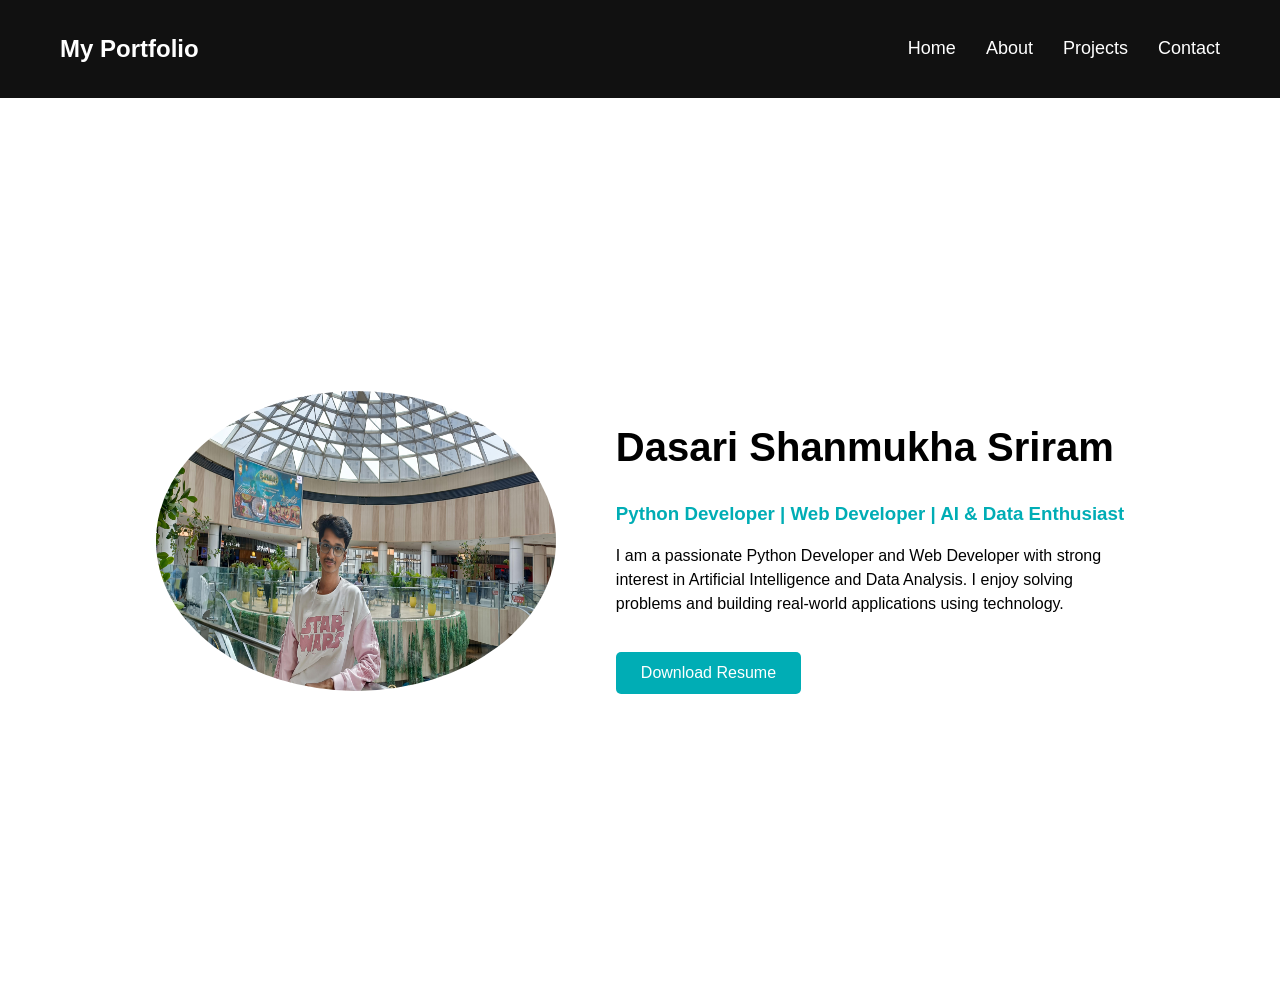
==== index.html @ 57e98893 "Initial commit - Portfolio Website" ====
<!DOCTYPE html>
<html lang="en">

<head>
    <title>Shanmukha Sriram Portfolio</title>
    <link rel="stylesheet" href="style.css">
</head>

<body>

<header>

    <h2 class="logo">My Portfolio</h2>

    <nav>
        <ul>
            <li><a href="./index.html">Home</a></li>
            <li><a href="./about.html">About</a></li>
            <li><a href="./projects.html">Projects</a></li>
            <li><a href="./contact.html">Contact</a></li>
        </ul>
    </nav>

</header>


<section class="home">

    <div class="image">
        <img src="./IMG_20260303_222539.jpg.jpeg" alt="profile image">
    </div>

    <div class="content">

        <h1>Dasari Shanmukha Sriram</h1>

        <h3>Python Developer | Web Developer | AI & Data Enthusiast</h3>

        <p>
            I am a passionate Python Developer and Web Developer with strong
            interest in Artificial Intelligence and Data Analysis. I enjoy
            solving problems and building real-world applications using technology.
        </p>

        <a href="./Shanmuukha_Sriram.pdf" download class="btn">Download Resume</a>

    </div>

</section>

</body>
</html>
---- style.css ----
body{
    margin:0;
    font-family:Arial, Helvetica, sans-serif;
}


/* HEADER */

header{
    display:flex;
    justify-content:space-between;
    align-items:center;
    background:#111;
    color:white;
    padding:15px 60px;
}

.logo{
    font-size:24px;
}

nav ul{
    list-style:none;
    display:flex;
}

nav ul li{
    margin-left:30px;
}

nav ul li a{
    text-decoration:none;
    color:white;
    font-size:18px;
    transition:0.3s;
}

nav ul li a:hover{
    color:#00adb5;
}


/* HOME SECTION */

.home{
    display:flex;
    align-items:center;
    justify-content:center;
    height:90vh;
    padding:40px;
}


.image img{
    height: 300px;
    width:400px;
    border-radius:50%;
    margin-right:60px;
}


.content h1{
    font-size:40px;
}

.content h3{
    color:#00adb5;
}

.content p{
    max-width:500px;
    line-height:1.5;
}


/* BUTTON */

.btn{
    display:inline-block;
    margin-top:20px;
    padding:12px 25px;
    background:#00adb5;
    color:white;
    text-decoration:none;
    border-radius:5px;
    font-size:16px;
}

.btn:hover{
    background:#007b80;
}
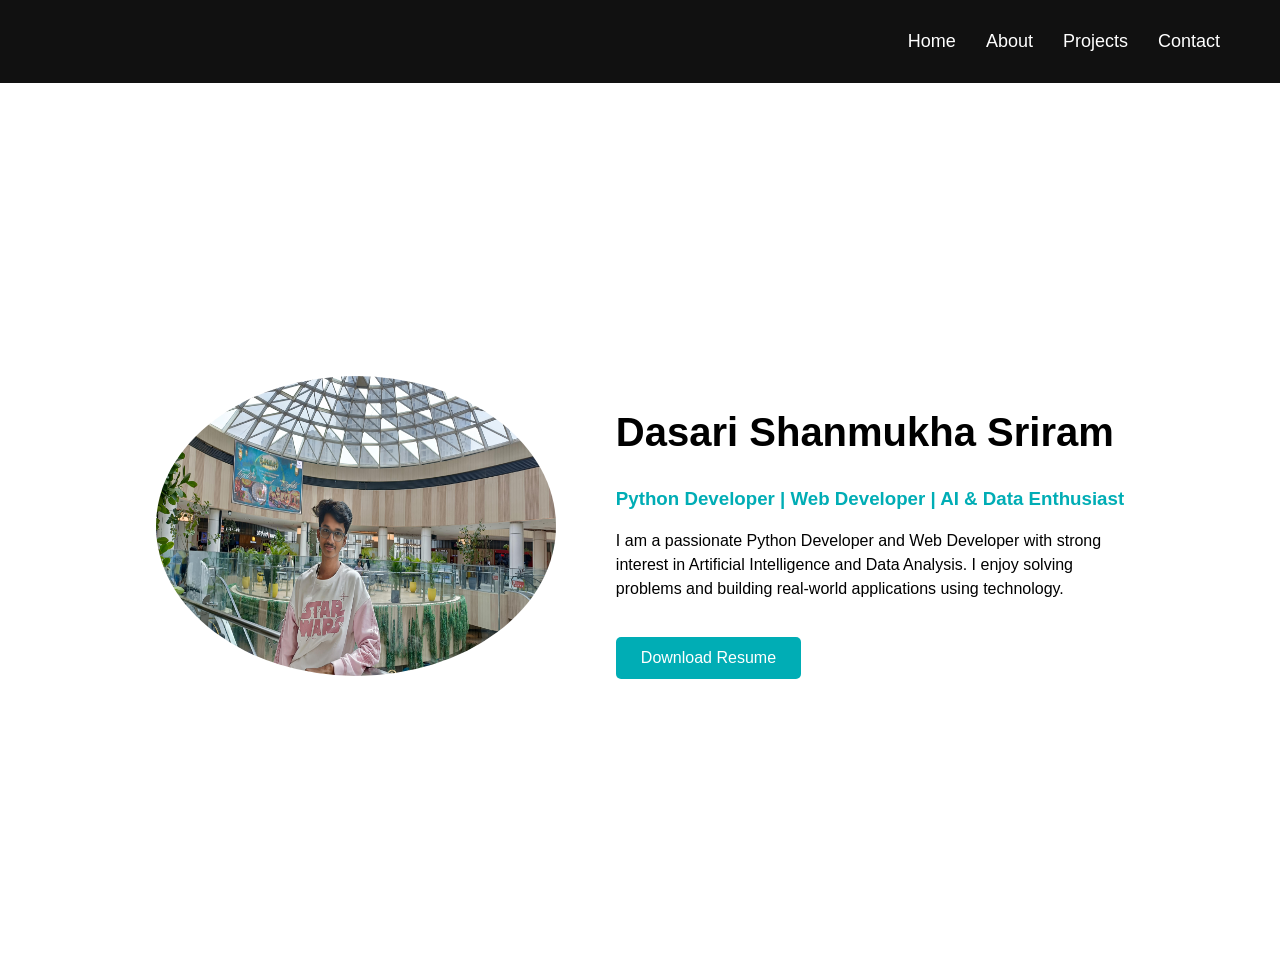
==== commit 0b3be187: "msg" ====
--- a/index.html
+++ b/index.html
@@ -10,7 +10,7 @@
 
 <header>
 
-    <h2 class="logo">My Portfolio</h2>
+    <h2 class="logo"></h2>
 
     <nav>
         <ul>
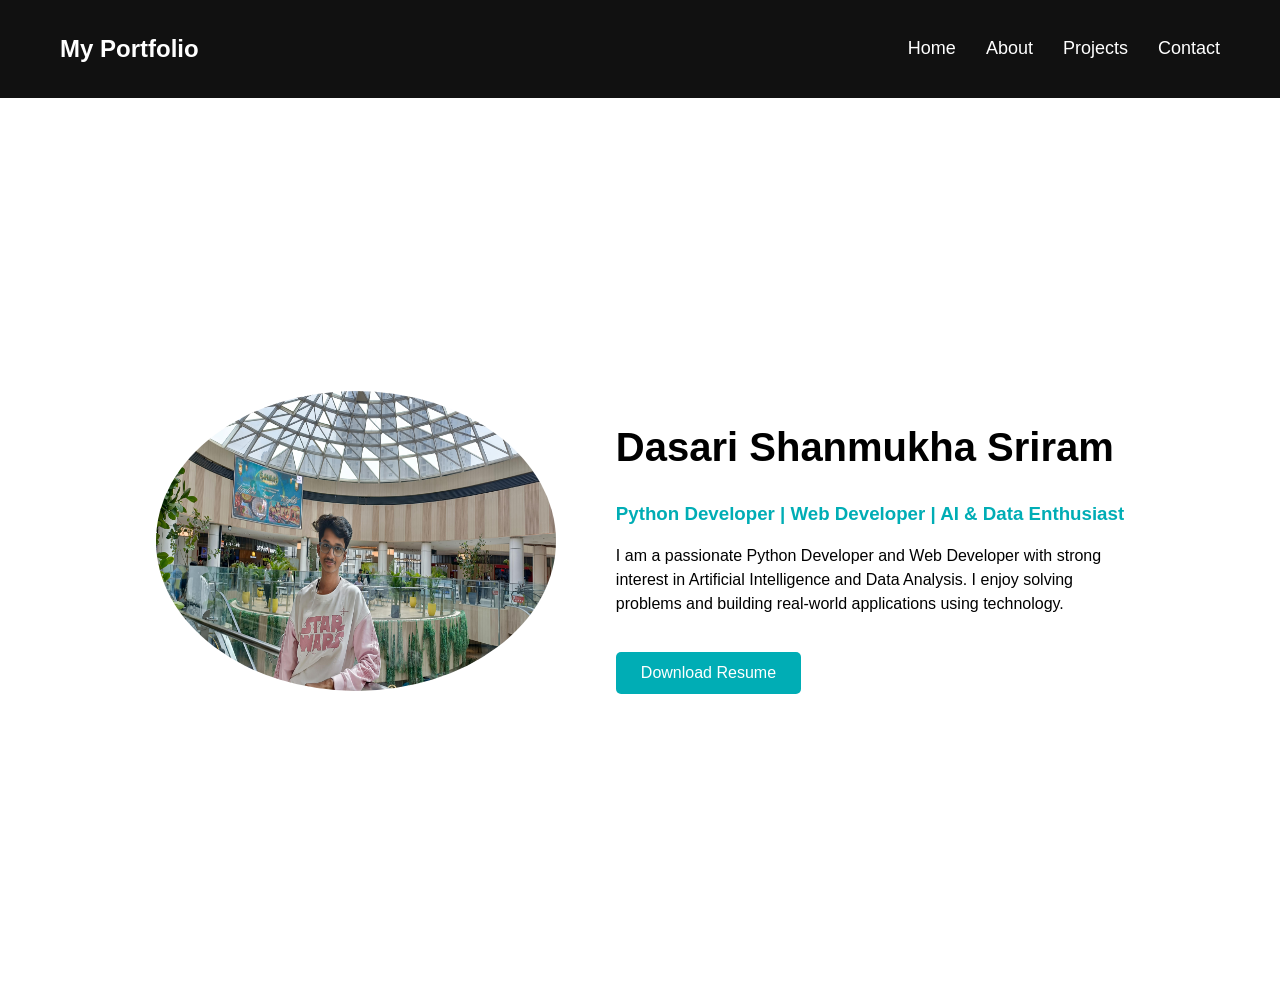
==== commit c5516d39: "msg" ====
--- a/index.html
+++ b/index.html
@@ -10,7 +10,7 @@
 
 <header>
 
-    <h2 class="logo"></h2>
+    <h2 class="logo">My Portfolio</h2>
 
     <nav>
         <ul>
